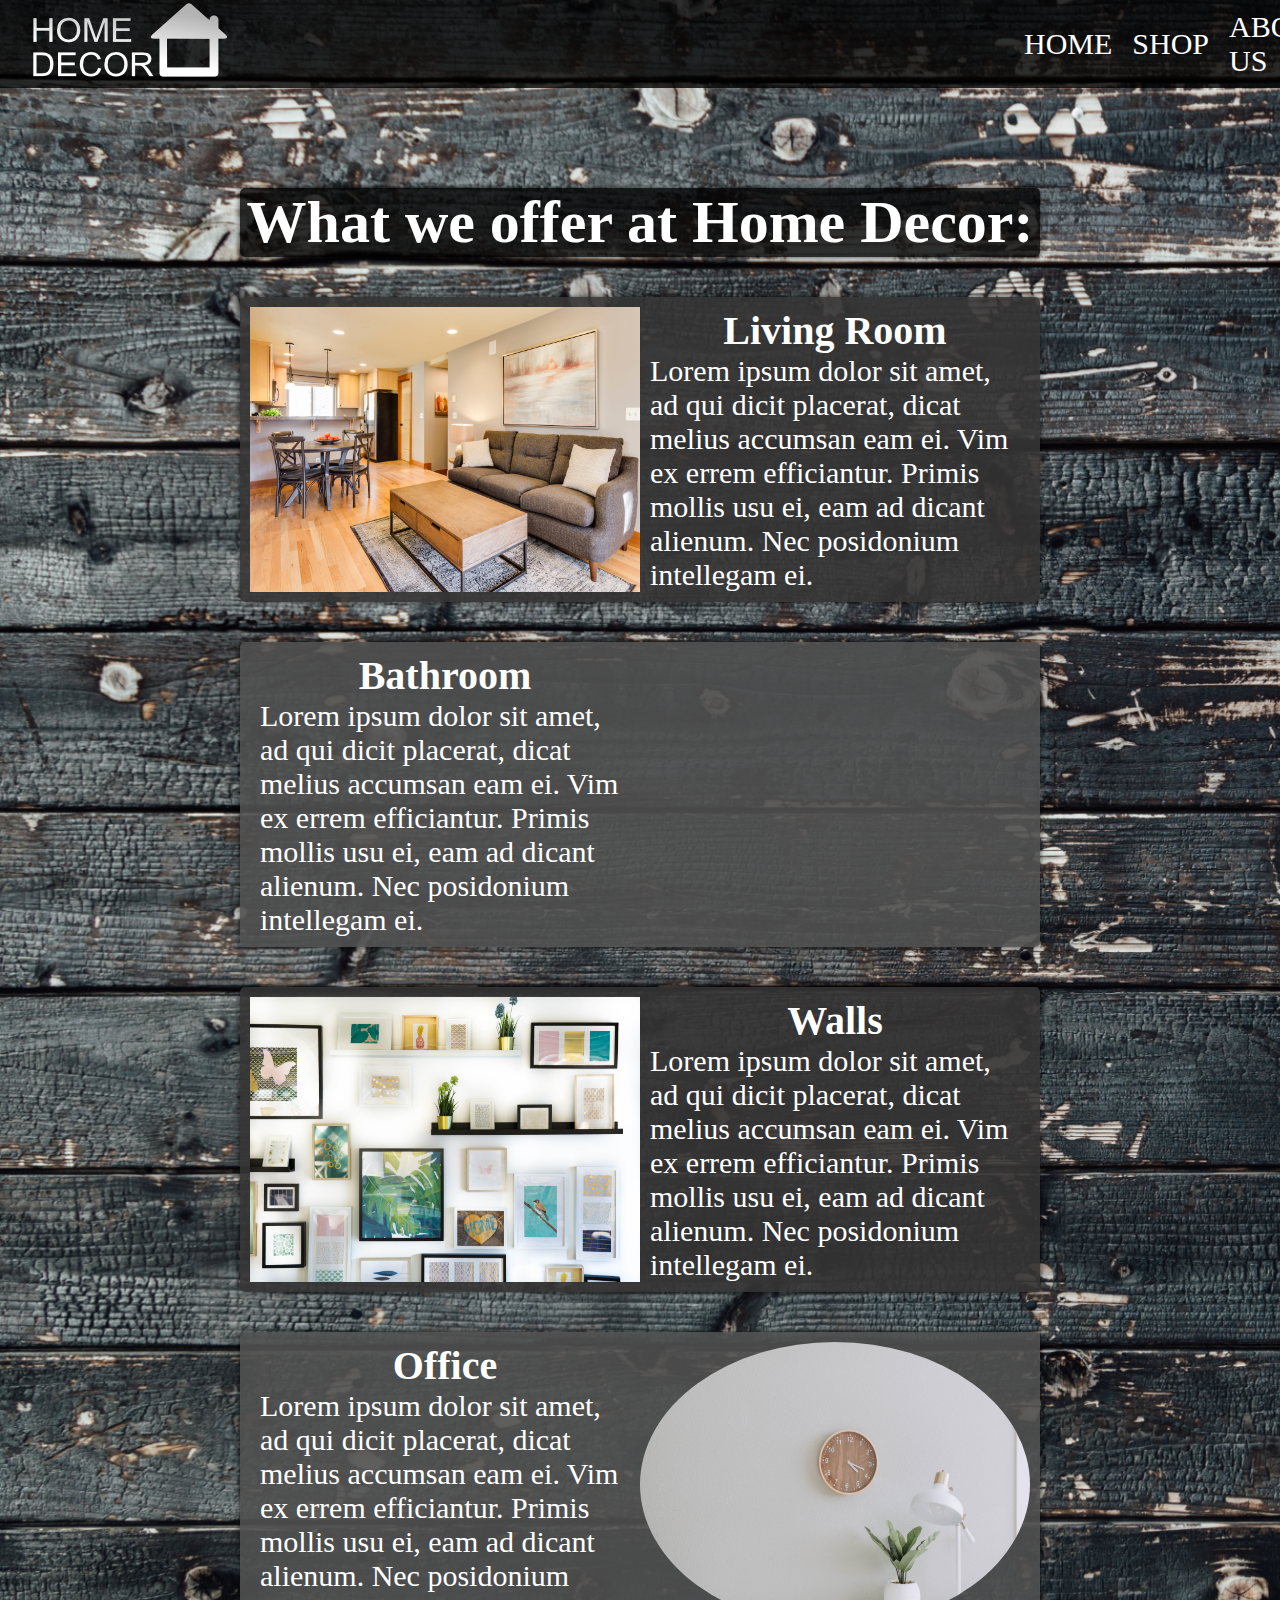
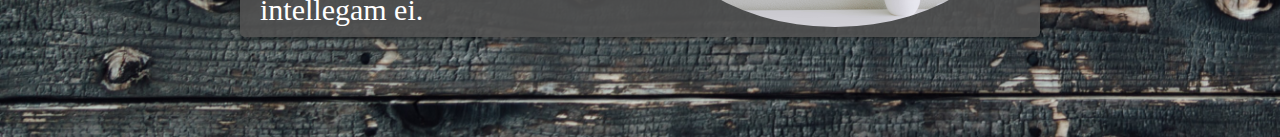
==== index.html @ e89f7ded "Initial commit" ====
<!DOCTYPE html>
<html lang="en">
  <head>
    <meta charset="UTF-8" />
    <meta http-equiv="X-UA-Compatible" content="IE=edge" />
    <meta name="viewport" content="width=device-width, initial-scale=1.0" />
    <link rel="shortcut icon" href="/" />
    <link rel="stylesheet" href="styles.css" />
    <title>Document</title>
  </head>
  <body>
    <header>
      <nav>
        <div class="logo-container">
          <a href="/"><img src="img/HomeDecor.png" id="logo" /></a>
        </div>
        <ul>
          <li>Home</li>
          <li>Shop</li>
          <li>About Us</li>
        </ul>
      </nav>
    </header>
    <div class="container">
      <div class="content-offer">
        <h2>What we offer at Home Decor:</h2>
      </div>
      <div class="content-container">
        <div class="content">
          <img
            src="img//francesca-tosolini-DmOhItSo49k-unsplash.jpg"
            id="content-img"
          />
          <div class="paragraph-container">
            <h4>Living Room</h4>
            <p class="paragraph">
              Lorem ipsum dolor sit amet, ad qui dicit placerat, dicat melius
              accumsan eam ei. Vim ex errem efficiantur. Primis mollis usu ei,
              eam ad dicant alienum. Nec posidonium intellegam ei.
            </p>
          </div>
        </div>
        <div class="content-reverse">
          <img
            src="img/jared-rice-PibraWHb4h8-unsplash.jpg"
            id="content-img-right"
          />
          <div class="paragraph-container">
            <h4>Bathroom</h4>
            <p class="paragraph">
              Lorem ipsum dolor sit amet, ad qui dicit placerat, dicat melius
              accumsan eam ei. Vim ex errem efficiantur. Primis mollis usu ei,
              eam ad dicant alienum. Nec posidonium intellegam ei.
            </p>
          </div>
        </div>
        <div class="content">
          <img
            src="img/jonny-caspari-KuudDjBHIlA-unsplash.jpg"
            id="content-img"
          />
          <div class="paragraph-container">
            <h4>Walls</h4>
            <p class="paragraph">
              Lorem ipsum dolor sit amet, ad qui dicit placerat, dicat melius
              accumsan eam ei. Vim ex errem efficiantur. Primis mollis usu ei,
              eam ad dicant alienum. Nec posidonium intellegam ei.
            </p>
          </div>
        </div>
        <div class="content-reverse">
          <img
            src="img/samantha-gades-BlIhVfXbi9s-unsplash.jpg"
            id="content-img-right"
          />
          <div class="paragraph-container">
            <h4>Office</h4>
            <p class="paragraph">
              Lorem ipsum dolor sit amet, ad qui dicit placerat, dicat melius
              accumsan eam ei. Vim ex errem efficiantur. Primis mollis usu ei,
              eam ad dicant alienum. Nec posidonium intellegam ei.
            </p>
          </div>
        </div>
      </div>
    </div>
  </body>
</html>
---- styles.css ----
* {
  box-sizing: border-box;
  padding: 0;
  margin: 0;
}

a {
  text-decoration: none;
  list-style: none;
}

body {
  background: url("img/paul-hanaoka-rYchmOEzWlo-unsplash.jpg");
  background-repeat: no-repeat;
  background-size: cover;
}

nav {
  display: flex;
  height: 100%;
  background-color: rgba(0, 0, 0, 0.8);
}

ul {
  display: flex;
  justify-content: space-between;
  margin-left: auto;
  width: 20%;
  margin-right: 10px;
  list-style: none;
  cursor: pointer;
  align-items: center;
}

li {
  display: flex;
  font-size: 30px;
  padding: 10px;
  border-radius: 5px;
  transition: 0.3s ease-out;
  text-transform: uppercase;
  color: white;
}

li:hover {
  transition: 0.3s ease-in;
  background-color: white;
  color: rgb(53, 52, 52);
}

#logo {
  color: white;
  font-size: 70px;
  margin-left: 30px;
}

.logo-container {
  width: 50%;
}

.container {
  height: 100%;
  margin: 20px 200px 20px 200px;
  border-radius: 5px;
  padding: 40px;
}

.header-container {
  position: relative;
}

#header-img {
  width: 100%;
  object-fit: cover;
  object-position: 50% 70%;
  height: 300px;
}

.content {
  margin: 40px 0px 40px 0px;
  display: flex;
  background-color: rgb(53, 52, 52, 0.9);
  border-radius: 5px;
  overflow: hidden;
  box-shadow: 0px 0px 6px 0px rgba(0, 0, 0, 0.75);
  -webkit-box-shadow: 0px 0px 6px 0px rgba(0, 0, 0, 0.75);
  -moz-box-shadow: 0px 0px 6px 0px rgba(0, 0, 0, 0.75);
  transition: 1s ease-out;
  border: 10px solid transparent;
}

.content-reverse {
  margin: 40px 0px 40px 0px;
  display: flex;
  flex-direction: row-reverse;
  background-color: #505050e6;
  border-radius: 5px;
  overflow: hidden;
  box-shadow: 0px 0px 6px 0px rgba(0, 0, 0, 0.75);
  -webkit-box-shadow: 0px 0px 6px 0px rgba(0, 0, 0, 0.75);
  -moz-box-shadow: 0px 0px 6px 0px rgba(0, 0, 0, 0.75);
  transition: 1s ease-out;
  border: 10px solid transparent;
}

#content-img {
  width: 50%;
  display: block;
}

#content-img-right {
  width: 50%;
  display: block;
  border-radius: 50%;
}

h4 {
  text-align: center;
  font-size: 40px;
}

.paragraph-container {
  display: flex;
  flex-direction: column;
  justify-content: center;
  align-items: center;
  color: white;
  font-size: 20px;
  width: 50%;
  padding: 0px 10px 0px 10px;
}

.content:hover,
.content-reverse:hover {
  transition: 0.3s ease-in;
  border: 10px solid white;
  cursor: pointer;
}

.paragraph {
  font-size: 30px;
  max-width: 500px;
}

.content-offer {
  margin: 40px 0px 40px 0px;
  display: flex;
  align-items: center;
  justify-content: center;
  background-color: rgba(0, 0, 0, 0.8);
  border-radius: 5px;
  box-shadow: 0px 0px 6px 0px rgba(0, 0, 0, 0.75);
  -webkit-box-shadow: 0px 0px 6px 0px rgba(0, 0, 0, 0.75);
  -moz-box-shadow: 0px 0px 6px 0px rgba(0, 0, 0, 0.75);
  transition: 1s ease-out;
}

h2 {
  font-size: 60px;
  color: white;
}
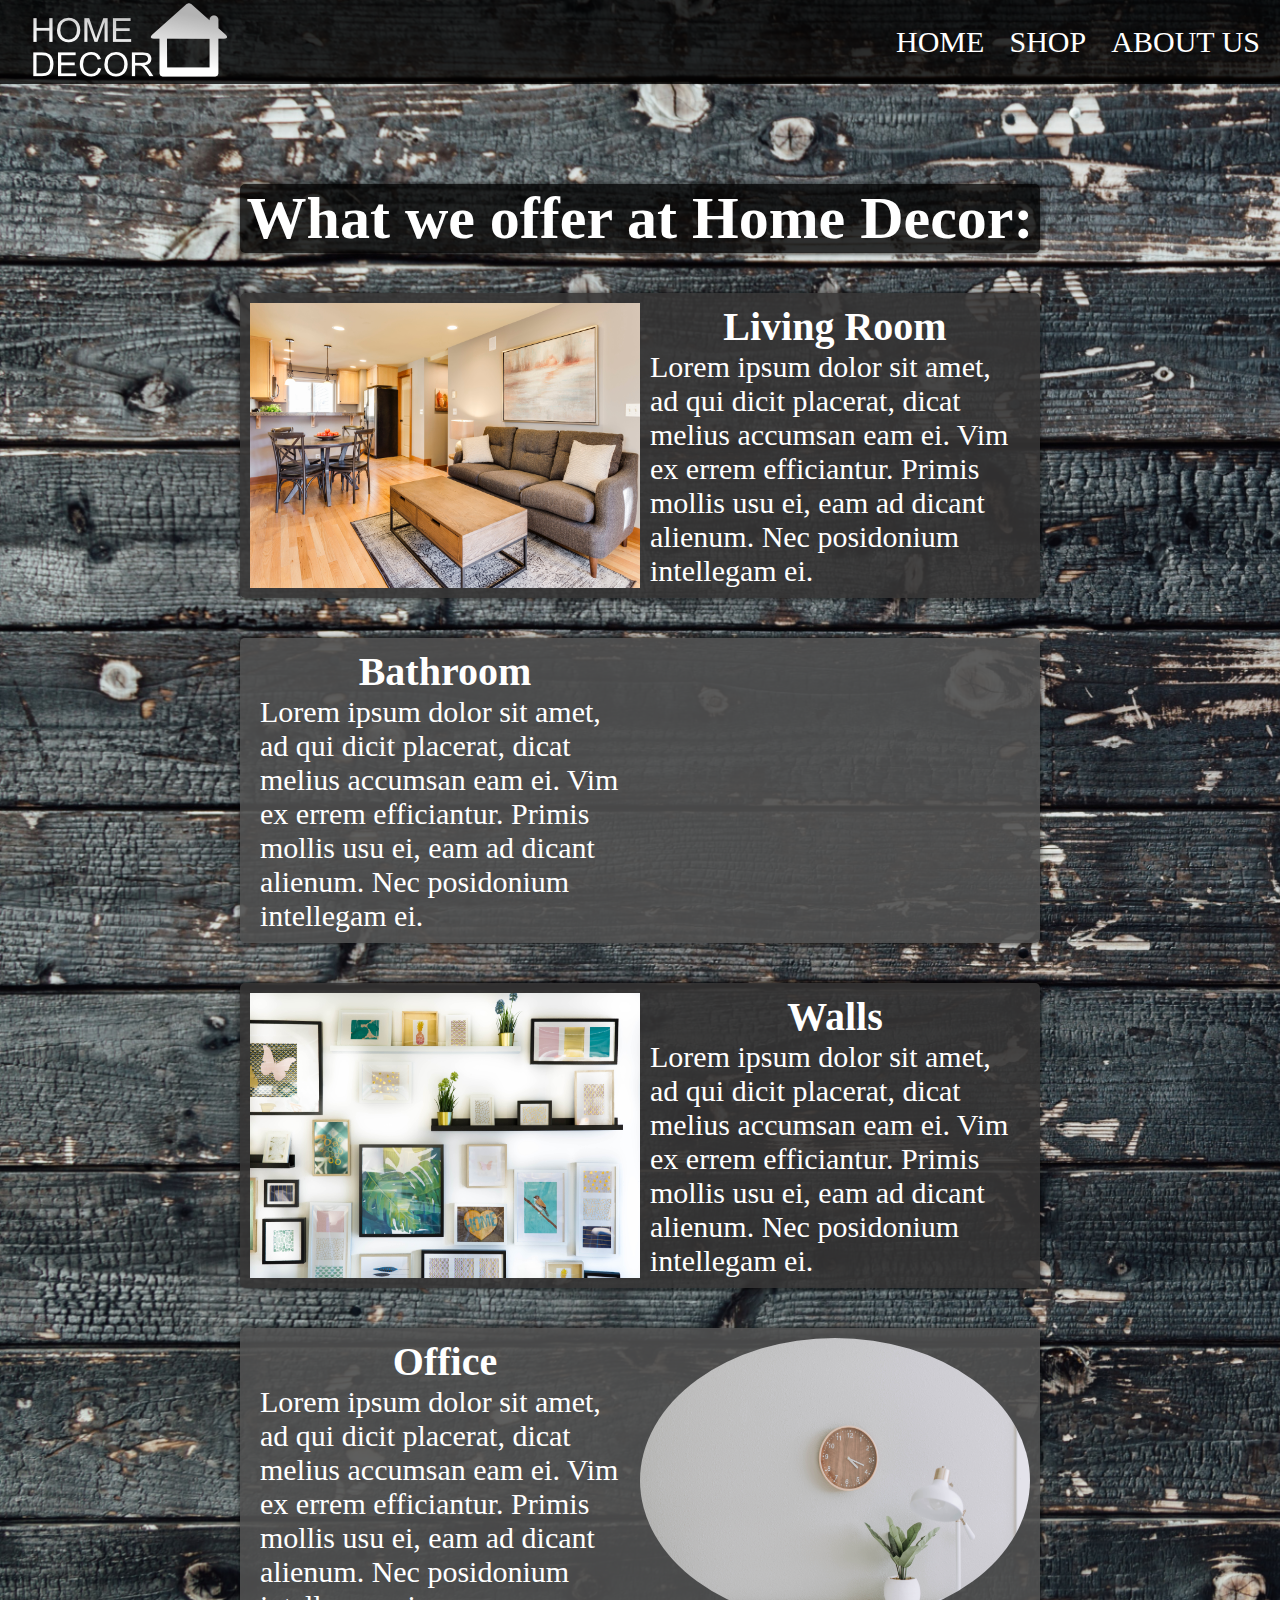
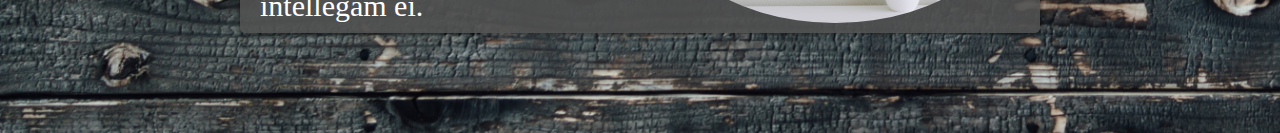
==== commit d1ecdd4d: "Deleted" ====
--- a/index.html
+++ b/index.html
@@ -6,7 +6,7 @@
     <meta name="viewport" content="width=device-width, initial-scale=1.0" />
     <link rel="shortcut icon" href="/" />
     <link rel="stylesheet" href="styles.css" />
-    <title>Document</title>
+    <title>Home Decor</title>
   </head>
   <body>
     <header>
--- a/styles.css
+++ b/styles.css
@@ -25,7 +25,7 @@
   display: flex;
   justify-content: space-between;
   margin-left: auto;
-  width: 20%;
+  width: 30%;
   margin-right: 10px;
   list-style: none;
   cursor: pointer;
@@ -55,7 +55,7 @@
 }
 
 .logo-container {
-  width: 50%;
+  width: 25%;
 }
 
 .container {
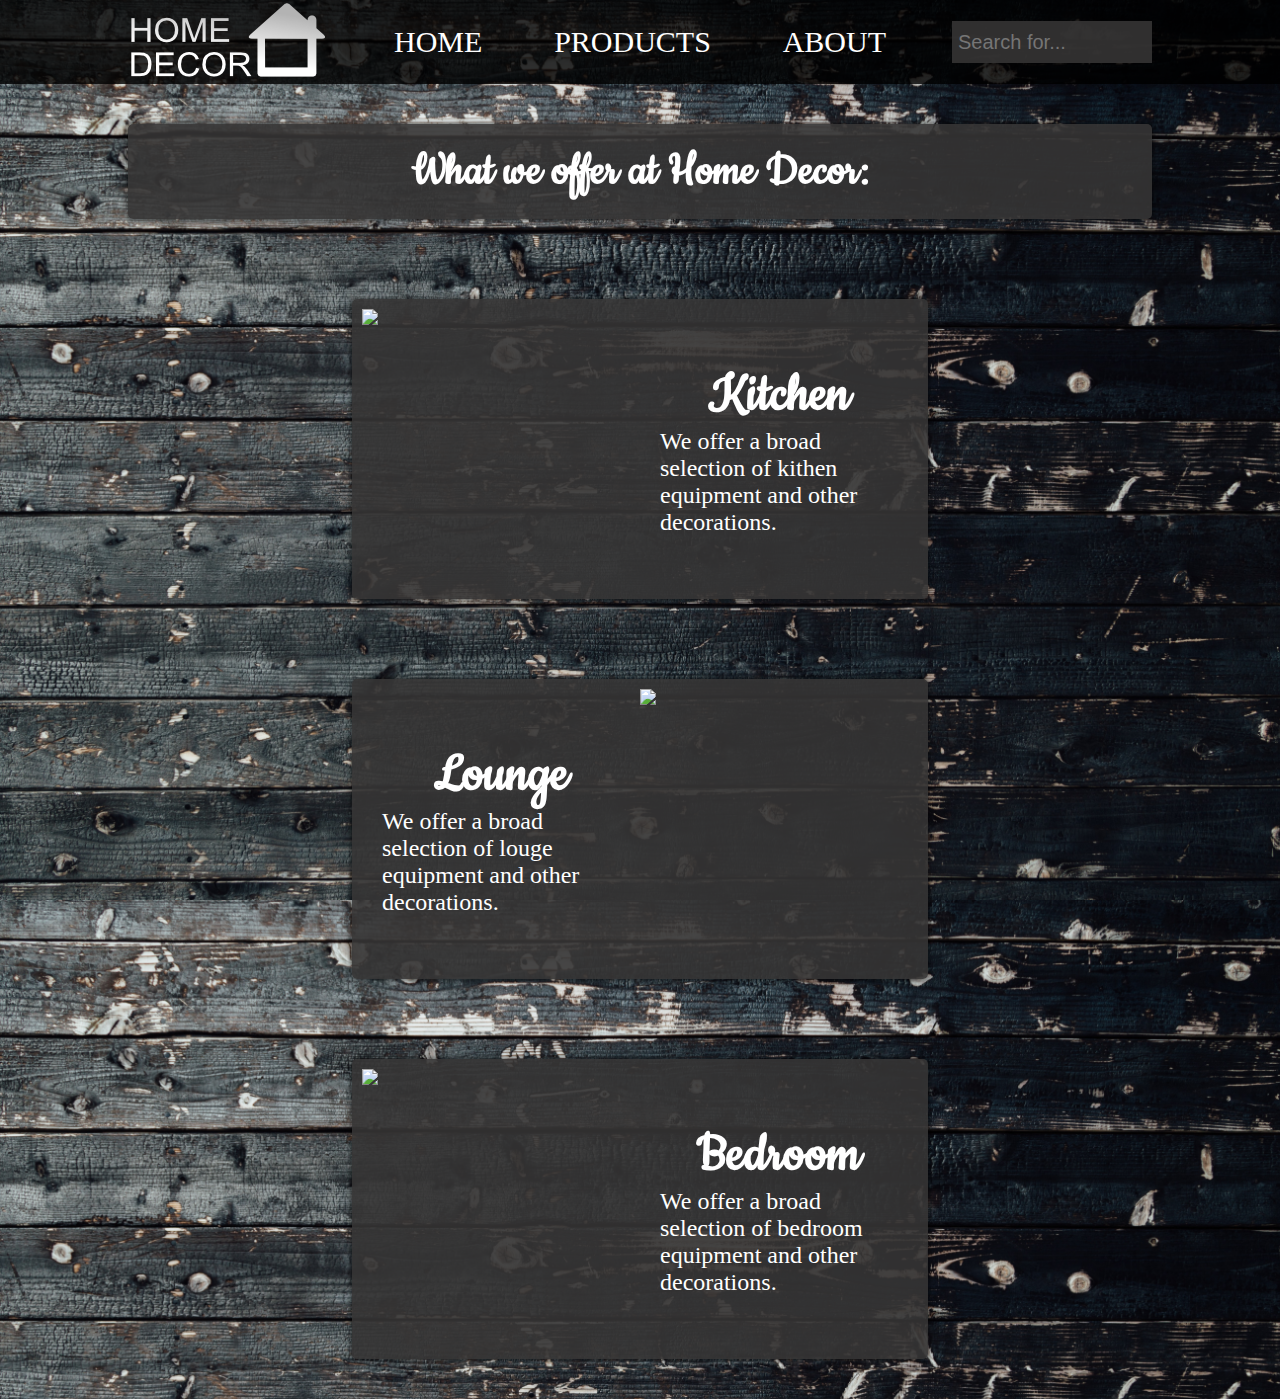
==== commit 38a4dec1: "New week push." ====
--- a/index.html
+++ b/index.html
@@ -4,85 +4,84 @@
     <meta charset="UTF-8" />
     <meta http-equiv="X-UA-Compatible" content="IE=edge" />
     <meta name="viewport" content="width=device-width, initial-scale=1.0" />
+    <link
+      href="https://fonts.googleapis.com/css2?family=Old+Standard+TT&display=swap"
+      rel="stylesheet"
+    />
+    <link rel="preconnect" href="https://fonts.googleapis.com">
+    <link rel="preconnect" href="https://fonts.gstatic.com" crossorigin>
+    <link href="https://fonts.googleapis.com/css2?family=Cookie&family=Old+Standard+TT:wght@400;700&display=swap" rel="stylesheet"> 
     <link rel="shortcut icon" href="/" />
     <link rel="stylesheet" href="styles.css" />
     <title>Home Decor</title>
   </head>
   <body>
     <header>
-      <nav>
+      <nav class="container">
         <div class="logo-container">
           <a href="/"><img src="img/HomeDecor.png" id="logo" /></a>
         </div>
         <ul>
           <li>Home</li>
-          <li>Shop</li>
-          <li>About Us</li>
+          <li><a href="product.html">Products</a></li>
+          <li>About</li>
         </ul>
+        <div class="search-container">
+          <input id="search-bar" placeholder="Search for..." />
+        </div>
       </nav>
     </header>
     <div class="container">
-      <div class="content-offer">
-        <h2>What we offer at Home Decor:</h2>
+      <div class="content-container">
+        <div class="content-offer">
+          <h2>What we offer at Home Decor:</h2>
+        </div>
+        <a href="product.html">
+          <div class="content">
+            <img
+              src="img/becca-tapert-sY5RjMB1KkE-unsplash [photoutils.com](1).jpg"
+              id="content-img"
+            />
+            <div class="paragraph-container">
+              <h4>Kitchen</h4>
+              <p class="paragraph">
+                We offer a broad selection of kithen equipment and other
+                decorations.
+              </p>
+            </div>
+          </div>
+        </a>
+        <a href="product.html">
+          <div class="content-reverse">
+            <img
+              src="img/spacejoy-65k2klkcvT8-unsplash [photoutils.com](1).jpg"
+              id="content-img-right"
+            />
+            <div class="paragraph-container">
+              <h4>Lounge</h4>
+              <p class="paragraph">
+                We offer a broad selection of louge equipment and other
+                decorations.
+              </p>
+            </div>
+          </div>
+        </a>
+        <a href="product.html">
+          <div class="content">
+            <img
+              src="img/sidekix-media-WOCpFXVey2w-unsplash [photoutils.com](1).jpg"
+              id="content-img"
+            />
+            <div class="paragraph-container">
+              <h4>Bedroom</h4>
+              <p class="paragraph">
+                We offer a broad selection of bedroom equipment and other
+                decorations.
+              </p>
+            </div>
+          </div>
       </div>
-      <div class="content-container">
-        <div class="content">
-          <img
-            src="img//francesca-tosolini-DmOhItSo49k-unsplash.jpg"
-            id="content-img"
-          />
-          <div class="paragraph-container">
-            <h4>Living Room</h4>
-            <p class="paragraph">
-              Lorem ipsum dolor sit amet, ad qui dicit placerat, dicat melius
-              accumsan eam ei. Vim ex errem efficiantur. Primis mollis usu ei,
-              eam ad dicant alienum. Nec posidonium intellegam ei.
-            </p>
-          </div>
-        </div>
-        <div class="content-reverse">
-          <img
-            src="img/jared-rice-PibraWHb4h8-unsplash.jpg"
-            id="content-img-right"
-          />
-          <div class="paragraph-container">
-            <h4>Bathroom</h4>
-            <p class="paragraph">
-              Lorem ipsum dolor sit amet, ad qui dicit placerat, dicat melius
-              accumsan eam ei. Vim ex errem efficiantur. Primis mollis usu ei,
-              eam ad dicant alienum. Nec posidonium intellegam ei.
-            </p>
-          </div>
-        </div>
-        <div class="content">
-          <img
-            src="img/jonny-caspari-KuudDjBHIlA-unsplash.jpg"
-            id="content-img"
-          />
-          <div class="paragraph-container">
-            <h4>Walls</h4>
-            <p class="paragraph">
-              Lorem ipsum dolor sit amet, ad qui dicit placerat, dicat melius
-              accumsan eam ei. Vim ex errem efficiantur. Primis mollis usu ei,
-              eam ad dicant alienum. Nec posidonium intellegam ei.
-            </p>
-          </div>
-        </div>
-        <div class="content-reverse">
-          <img
-            src="img/samantha-gades-BlIhVfXbi9s-unsplash.jpg"
-            id="content-img-right"
-          />
-          <div class="paragraph-container">
-            <h4>Office</h4>
-            <p class="paragraph">
-              Lorem ipsum dolor sit amet, ad qui dicit placerat, dicat melius
-              accumsan eam ei. Vim ex errem efficiantur. Primis mollis usu ei,
-              eam ad dicant alienum. Nec posidonium intellegam ei.
-            </p>
-          </div>
-        </div>
-      </div>
+    </a>
     </div>
   </body>
 </html>
--- a/styles.css
+++ b/styles.css
@@ -4,29 +4,70 @@
   margin: 0;
 }
 
+html {
+  height: 100%;
+}
+
 a {
   text-decoration: none;
   list-style: none;
 }
 
+li a {
+  color: white;
+}
+
+li a:hover {
+  color: black;
+}
 body {
   background: url("img/paul-hanaoka-rYchmOEzWlo-unsplash.jpg");
+  background-size: cover;
+}
+
+header {
+  background-color: rgba(0, 0, 0, 0.8);
+}
+
+nav {
+  display: flex;
+  height: 100%;
+}
+
+.search-container {
+  margin-left: auto;
+  display: flex;
+  flex-direction: row;
+  justify-content: center;
+  align-items: center;
+}
+
+#search-bar {
+  background-image: url("img/magniIcon.png");
   background-repeat: no-repeat;
-  background-size: cover;
-}
-
-nav {
-  display: flex;
-  height: 100%;
-  background-color: rgba(0, 0, 0, 0.8);
+  background-position: right;
+  background-size: 20% 100%;
+  height: 50%;
+  width: 200px;
+  border: none;
+  background-color: rgb(53, 52, 52, 0.9);
+  color: white;
+  font-size: 20px;
+  padding-left: 5px;
+  border: 1px solid transparent;
+}
+
+#search-bar:focus {
+  outline: none;
+  border: 1px solid white;
+  box-shadow: 0 0 10px white;
 }
 
 ul {
   display: flex;
   justify-content: space-between;
-  margin-left: auto;
-  width: 30%;
-  margin-right: 10px;
+  width: 100%;
+  max-width: 50%;
   list-style: none;
   cursor: pointer;
   align-items: center;
@@ -40,6 +81,8 @@
   transition: 0.3s ease-out;
   text-transform: uppercase;
   color: white;
+  text-decoration: none;
+  list-style: none;
 }
 
 li:hover {
@@ -51,7 +94,6 @@
 #logo {
   color: white;
   font-size: 70px;
-  margin-left: 30px;
 }
 
 .logo-container {
@@ -60,9 +102,15 @@
 
 .container {
   height: 100%;
-  margin: 20px 200px 20px 200px;
-  border-radius: 5px;
-  padding: 40px;
+  margin: auto;
+  width: 80%;
+}
+
+.content-container {
+  display: flex;
+  flex-direction: column;
+  align-items: center;
+  justify-content: center;
 }
 
 .header-container {
@@ -70,53 +118,64 @@
 }
 
 #header-img {
+  display: block;
   width: 100%;
   object-fit: cover;
-  object-position: 50% 70%;
-  height: 300px;
+  height: 400px;
+  border-radius: 5px;
+  filter: contrast(300%);
 }
 
 .content {
   margin: 40px 0px 40px 0px;
   display: flex;
+  height: 300px;
   background-color: rgb(53, 52, 52, 0.9);
   border-radius: 5px;
   overflow: hidden;
   box-shadow: 0px 0px 6px 0px rgba(0, 0, 0, 0.75);
   -webkit-box-shadow: 0px 0px 6px 0px rgba(0, 0, 0, 0.75);
   -moz-box-shadow: 0px 0px 6px 0px rgba(0, 0, 0, 0.75);
-  transition: 1s ease-out;
+  transition: 0.5s ease-out;
   border: 10px solid transparent;
 }
 
 .content-reverse {
   margin: 40px 0px 40px 0px;
   display: flex;
+  height: 300px;
   flex-direction: row-reverse;
-  background-color: #505050e6;
+  background-color: rgb(53, 52, 52, 0.9);
   border-radius: 5px;
   overflow: hidden;
   box-shadow: 0px 0px 6px 0px rgba(0, 0, 0, 0.75);
   -webkit-box-shadow: 0px 0px 6px 0px rgba(0, 0, 0, 0.75);
   -moz-box-shadow: 0px 0px 6px 0px rgba(0, 0, 0, 0.75);
-  transition: 1s ease-out;
+  transition: 0.5s ease-out;
   border: 10px solid transparent;
 }
 
 #content-img {
   width: 50%;
   display: block;
+  object-fit: cover;
 }
 
 #content-img-right {
-  width: 50%;
+  width: 100%;
+  max-width: 50%;
   display: block;
-  border-radius: 50%;
-}
-
-h4 {
+  object-fit: cover;
+}
+
+.product-category {
   text-align: center;
-  font-size: 40px;
+  font-family: "Old Standard TT", serif;
+  font-size: 60px;
+  color: white;
+  text-align: left;
+  padding-left: 15px;
+  padding-top: 20px;
 }
 
 .paragraph-container {
@@ -127,7 +186,8 @@
   color: white;
   font-size: 20px;
   width: 50%;
-  padding: 0px 10px 0px 10px;
+  padding: 0px 20px 0px 20px;
+  font-family: "Cookie";
 }
 
 .content:hover,
@@ -138,8 +198,18 @@
 }
 
 .paragraph {
-  font-size: 30px;
+  font-size: 24px;
   max-width: 500px;
+  font-family: "Old Standard TT", serif;
+}
+
+.content h4,
+.content-reverse h4 {
+  text-align: center;
+  font-size: 60px;
+  font-family: "Cookie";
+  color: white;
+  text-align: left;
 }
 
 .content-offer {
@@ -147,15 +217,210 @@
   display: flex;
   align-items: center;
   justify-content: center;
-  background-color: rgba(0, 0, 0, 0.8);
+  background-color: rgb(53, 52, 52, 0.9);
   border-radius: 5px;
   box-shadow: 0px 0px 6px 0px rgba(0, 0, 0, 0.75);
   -webkit-box-shadow: 0px 0px 6px 0px rgba(0, 0, 0, 0.75);
   -moz-box-shadow: 0px 0px 6px 0px rgba(0, 0, 0, 0.75);
   transition: 1s ease-out;
+  width: 100%;
+  text-align: center;
 }
 
 h2 {
-  font-size: 60px;
-  color: white;
-}
+  font-size: 50px;
+  color: white;
+  width: 100%;
+  padding: 20px;
+  font-weight: 700;
+  font-family: "Cookie";
+}
+
+.product-content {
+  margin-bottom: 40px;
+  border-radius: 5px;
+  width: 100%;
+}
+
+.card-container {
+  display: flex;
+  justify-content: space-between;
+  background-color: rgb(53, 52, 52, 0.9);
+  border-radius: 5px;
+  height: 100%;
+  justify-content: center;
+  align-items: center;
+}
+
+.products-card {
+  display: flex;
+  flex-direction: column;
+  border-radius: 5px;
+  color: white;
+  padding: 10px;
+  margin: 15px 10px 15px 10px;
+  background-color: rgba(0, 0, 0, 0.6);
+  width: 100%;
+  max-width: 70%;
+}
+
+#product-image {
+  width: 100%;
+  height: 500px;
+  border-radius: 5px;
+  object-fit: cover;
+  background-image: url("/img/Heart.png");
+}
+
+.card-container p {
+  font-size: 30px;
+  letter-spacing: 1px;
+  width: 70%;
+  text-align: center;
+  margin: auto;
+  margin-bottom: 10px;
+  margin-top: 10px;
+  font-family: "Old Standard TT", serif;
+}
+
+#product-button-fav {
+  display: flex;
+  flex-direction: row;
+  justify-content: center;
+  align-items: center;
+  width: 100%;
+  height: 50px;
+  font-size: large;
+  border: none;
+  border-radius: 5px;
+  background-color: black;
+  color: white;
+  transition: 0.3s ease-out;
+  margin-bottom: 10px;
+  cursor: pointer;
+}
+
+#fav {
+  width: 10%;
+}
+
+#product-button {
+  width: 100%;
+  height: 50px;
+  font-size: large;
+  border: none;
+  border-radius: 5px;
+  background-color: black;
+  color: white;
+  transition: 0.3s ease-out;
+  cursor: pointer;
+  font-size: 30px;
+}
+
+#product-button:hover,
+#product-button-fav:hover {
+  transition: 0.2s ease-in;
+  background-color: rgba(0, 0, 0, 0.6);
+}
+
+.product-name {
+  font-size: 40px;
+  text-align: center;
+  margin-top: 20px;
+  font-family: "Cookie";
+}
+
+@media screen and (max-width: 1024px) {
+  .paragraph {
+    font-size: 20px;
+  }
+
+  h2 {
+    font-size: 40px;
+  }
+
+  .card-container {
+    flex-direction: column;
+  }
+
+  .card-container p {
+    font-size: 30px;
+  }
+  .product-content {
+    width: 90%;
+  }
+  .products-card {
+    min-width: 200px;
+  }
+
+  .search-container {
+    display: none;
+  }
+
+  ul {
+    margin: auto;
+  }
+
+  .product-content h4 {
+    text-align: center;
+  }
+
+  .products-card {
+    max-width: 95%;
+  }
+}
+@media screen and (max-width: 900px) {
+  ul {
+    display: none;
+  }
+
+  .paragraph {
+    font-size: 20px;
+  }
+
+  .container {
+    padding: 0;
+  }
+
+  h2 {
+    font-size: 30px;
+  }
+
+  .content h4,
+  .content-reverse h4 {
+    font-size: 40px;
+  }
+}
+
+@media screen and (max-width: 480px) {
+  .logo-container {
+    width: 100%;
+  }
+
+  #logo {
+    display: flex;
+    margin: auto;
+  }
+
+  .content,
+  .content-reverse {
+    flex-direction: column;
+    height: 100%;
+  }
+
+  #content-img {
+    width: 100%;
+    display: block;
+    object-fit: cover;
+  }
+
+  #content-img-right {
+    max-width: 100%;
+    display: block;
+    object-fit: cover;
+  }
+
+  .paragraph-container {
+    width: 100%;
+  }
+}
